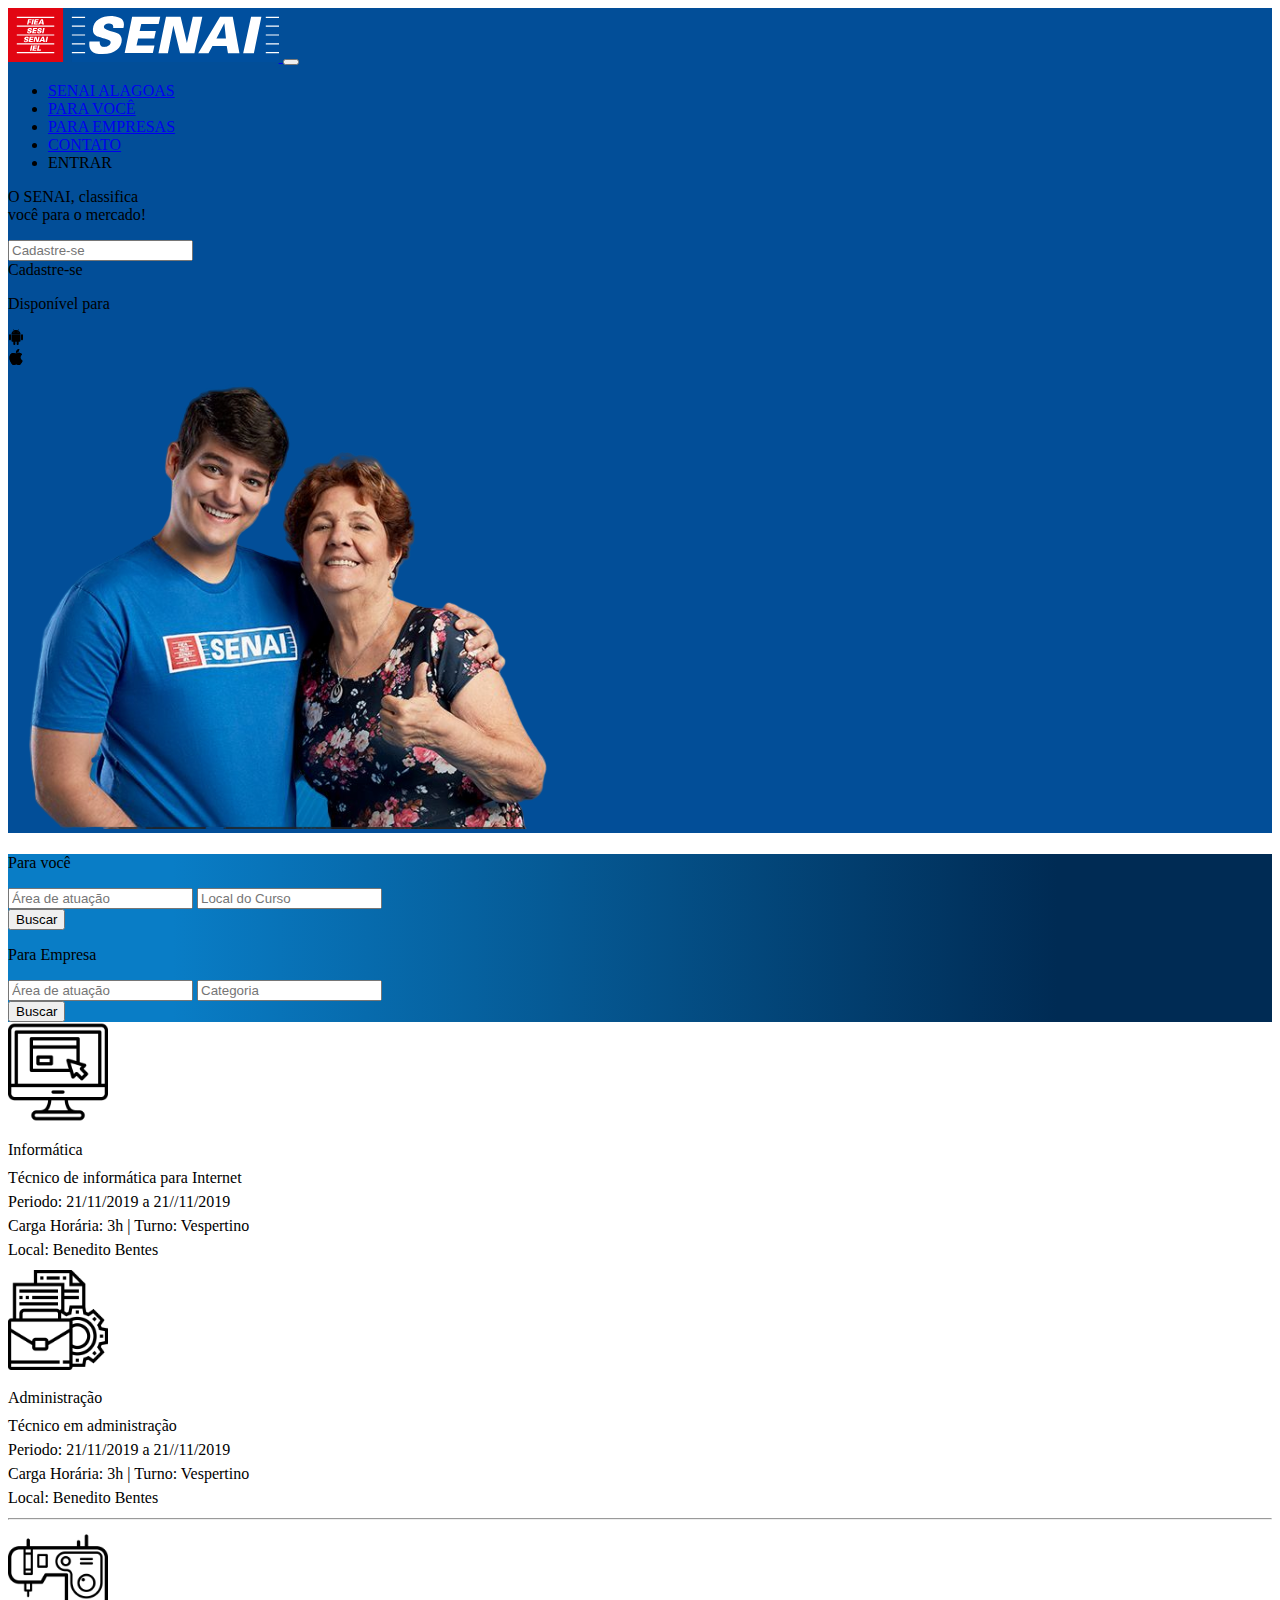
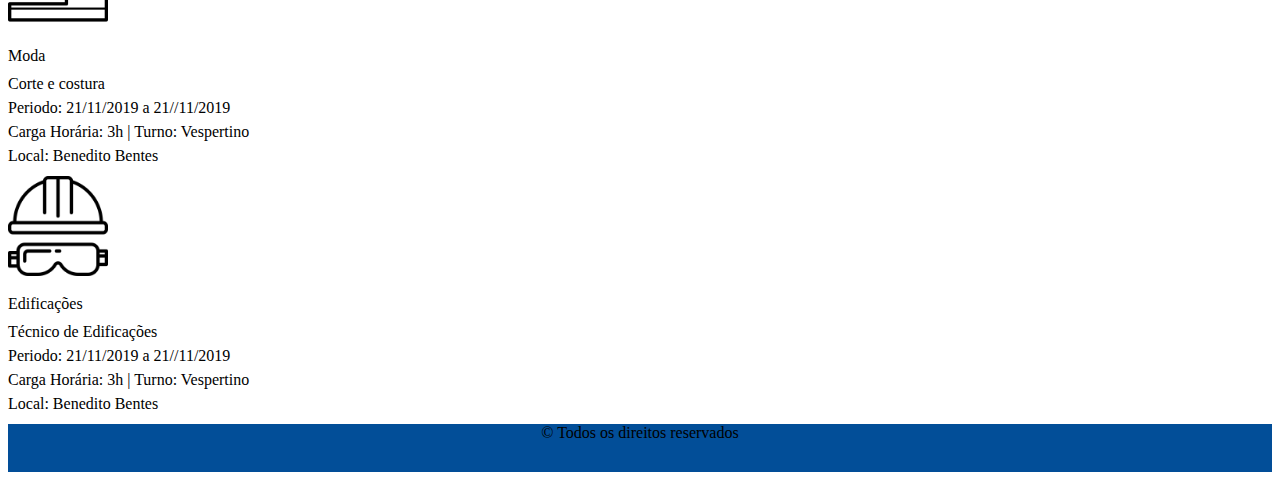
==== desafio-bootstrap5/index.html @ 7aa3f3ab "Add files via upload" ====
<!DOCTYPE html>
<html lang="en">
<head>
    <meta charset="UTF-8">
    <meta http-equiv="X-UA-Compatible" content="IE=edge">
    <meta name="viewport" content="width=device-width, initial-scale=1.0">
    <link href="https://cdn.jsdelivr.net/npm/bootstrap@5.3.0-alpha1/dist/css/bootstrap.min.css" rel="stylesheet" integrity="sha384-GLhlTQ8iRABdZLl6O3oVMWSktQOp6b7In1Zl3/Jr59b6EGGoI1aFkw7cmDA6j6gD" crossorigin="anonymous">
    <script src="https://cdn.jsdelivr.net/npm/bootstrap@5.3.0-alpha1/dist/js/bootstrap.bundle.min.js" integrity="sha384-w76AqPfDkMBDXo30jS1Sgez6pr3x5MlQ1ZAGC+nuZB+EYdgRZgiwxhTBTkF7CXvN" crossorigin="anonymous"></script>
<link rel="shortcut icon" href="logoo.svg" type="image/x-icon">
<title>SENAI</title>
</head>
<body>
    <div style="background-color: #024E98;">
        <div class="container">
            <header>
                <nav class="navbar navbar-expand-lg navbar-dark d-flex">
                    <a href="#" class="m-2 navbar-brand">
                        <img src="./img/logo.svg" alt="" srcset="">
                    </a>
                    <button class="navbar-toggler" data-bs-toggle="collapse" data-bs-target="#nav-principal">
                        <span class="navbar-toggler-icon">

                        </span>
                    </button>
                    <div class="collapse navbar-collapse" id="nav-principal">
                        <ul class="navbar-nav ms-auto d-flex align-items-center text-uppercase">
                            <li class="nav-item">
                                <a href="#" class="m-2 text-light text-decoration-none opacity-75">SENAI ALAGOAS</a>
                            </li>
                            <li class="nav-item">
                                <a href="#" class="m-2 text-light text-decoration-none opacity-75">PARA VOCÊ</a>
                            </li>
                            <li class="nav-item">
                                <a href="#" class="m-2 text-light text-decoration-none opacity-75">PARA EMPRESAS</a>
                            </li>
                            <li class="nav-item">
                                <a href="#" class="m-2 text-light text-decoration-none opacity-75">CONTATO</a>
                            </li>
                            <li class="nav-item">
                                <div class="p-2 m-3 btn btn-outline-light border">ENTRAR</div>
                            </li>
                        </ul>
                    </div>
                </nav>
            </header>
        </div>
        <div class="container d-flex justify-content-between align-items-center flex-wrap">
            <div>
                <p class="text-light fw-bold fs-3">O SENAI, classifica <br> você para o mercado!</p>
                <div class="input-group">
                    <input type="text" class="form-control" placeholder="Cadastre-se" aria-label="inputgruop"
                        aria-describedby="btnGroupAddon">
                    <div class="input-group-text bg-danger text-light border-0" id="btnGroupAddon">Cadastre-se</div>
                </div>
                <div class="mt-2 d-flex align-items-center">
                    <p class="text-light m-1">Disponível para</p>
                    <div class="btn btn text-light border m-1">
                        <svg xmlns="http://www.w3.org/2000/svg" width="16" height="16" fill="currentColor"
                            class="bi bi-android2" viewBox="0 0 16 16">
                            <path
                                d="m10.213 1.471.691-1.26c.046-.083.03-.147-.048-.192-.085-.038-.15-.019-.195.058l-.7 1.27A4.832 4.832 0 0 0 8.005.941c-.688 0-1.34.135-1.956.404l-.7-1.27C5.303 0 5.239-.018 5.154.02c-.078.046-.094.11-.049.193l.691 1.259a4.25 4.25 0 0 0-1.673 1.476A3.697 3.697 0 0 0 3.5 5.02h9c0-.75-.208-1.44-.623-2.072a4.266 4.266 0 0 0-1.664-1.476ZM6.22 3.303a.367.367 0 0 1-.267.11.35.35 0 0 1-.263-.11.366.366 0 0 1-.107-.264.37.37 0 0 1 .107-.265.351.351 0 0 1 .263-.11c.103 0 .193.037.267.11a.36.36 0 0 1 .112.265.36.36 0 0 1-.112.264Zm4.101 0a.351.351 0 0 1-.262.11.366.366 0 0 1-.268-.11.358.358 0 0 1-.112-.264c0-.103.037-.191.112-.265a.367.367 0 0 1 .268-.11c.104 0 .19.037.262.11a.367.367 0 0 1 .107.265c0 .102-.035.19-.107.264ZM3.5 11.77c0 .294.104.544.311.75.208.204.46.307.76.307h.758l.01 2.182c0 .276.097.51.292.703a.961.961 0 0 0 .7.288.973.973 0 0 0 .71-.288.95.95 0 0 0 .292-.703v-2.182h1.343v2.182c0 .276.097.51.292.703a.972.972 0 0 0 .71.288.973.973 0 0 0 .71-.288.95.95 0 0 0 .292-.703v-2.182h.76c.291 0 .54-.103.749-.308.207-.205.311-.455.311-.75V5.365h-9v6.404Zm10.495-6.587a.983.983 0 0 0-.702.278.91.91 0 0 0-.293.685v4.063c0 .271.098.501.293.69a.97.97 0 0 0 .702.284c.28 0 .517-.095.712-.284a.924.924 0 0 0 .293-.69V6.146a.91.91 0 0 0-.293-.685.995.995 0 0 0-.712-.278Zm-12.702.283a.985.985 0 0 1 .712-.283c.273 0 .507.094.702.283a.913.913 0 0 1 .293.68v4.063a.932.932 0 0 1-.288.69.97.97 0 0 1-.707.284.986.986 0 0 1-.712-.284.924.924 0 0 1-.293-.69V6.146c0-.264.098-.491.293-.68Z" />
                        </svg>
                    </div>
                    <div class="btn btn text-light border">
                        <svg xmlns="http://www.w3.org/2000/svg" width="16" height="16" fill="currentColor"
                            class="bi bi-apple" viewBox="0 0 16 16">
                            <path
                                d="M11.182.008C11.148-.03 9.923.023 8.857 1.18c-1.066 1.156-.902 2.482-.878 2.516.024.034 1.52.087 2.475-1.258.955-1.345.762-2.391.728-2.43Zm3.314 11.733c-.048-.096-2.325-1.234-2.113-3.422.212-2.189 1.675-2.789 1.698-2.854.023-.065-.597-.79-1.254-1.157a3.692 3.692 0 0 0-1.563-.434c-.108-.003-.483-.095-1.254.116-.508.139-1.653.589-1.968.607-.316.018-1.256-.522-2.267-.665-.647-.125-1.333.131-1.824.328-.49.196-1.422.754-2.074 2.237-.652 1.482-.311 3.83-.067 4.56.244.729.625 1.924 1.273 2.796.576.984 1.34 1.667 1.659 1.899.319.232 1.219.386 1.843.067.502-.308 1.408-.485 1.766-.472.357.013 1.061.154 1.782.539.571.197 1.111.115 1.652-.105.541-.221 1.324-1.059 2.238-2.758.347-.79.505-1.217.473-1.282Z" />
                            <path
                                d="M11.182.008C11.148-.03 9.923.023 8.857 1.18c-1.066 1.156-.902 2.482-.878 2.516.024.034 1.52.087 2.475-1.258.955-1.345.762-2.391.728-2.43Zm3.314 11.733c-.048-.096-2.325-1.234-2.113-3.422.212-2.189 1.675-2.789 1.698-2.854.023-.065-.597-.79-1.254-1.157a3.692 3.692 0 0 0-1.563-.434c-.108-.003-.483-.095-1.254.116-.508.139-1.653.589-1.968.607-.316.018-1.256-.522-2.267-.665-.647-.125-1.333.131-1.824.328-.49.196-1.422.754-2.074 2.237-.652 1.482-.311 3.83-.067 4.56.244.729.625 1.924 1.273 2.796.576.984 1.34 1.667 1.659 1.899.319.232 1.219.386 1.843.067.502-.308 1.408-.485 1.766-.472.357.013 1.061.154 1.782.539.571.197 1.111.115 1.652-.105.541-.221 1.324-1.059 2.238-2.758.347-.79.505-1.217.473-1.282Z" />
                        </svg>
                    </div>
                </div>
            </div>
            <div>
                <img class="img-fluid" src="./img/pessoas-capa.png" alt="" >
            </div>
        </div>
    </div>
    </div>
    <div class="bg-danger" style="height: 5px;"></div>
    <div class=" d-flex justify-content-around flex-wrap gap-2 pt-3 pb-4" style="background: rgb(9,125,198);
background: linear-gradient(90deg, rgba(9,125,198,1) 13%, rgba(0,43,84,1) 83%);">
        <div class="d-flex flex-column gap-2">
            <p class="fw-bold fs-3 text-light mb-1">Para você</p>
            <div class="d-flex gap-1">
                <input type="text" class="form-control border border-3" placeholder="Área de atuação">
                <input type="text" class="form-control border border-3" placeholder="Local do Curso">
            </div>
            <button class="btn  btn-danger w-25">Buscar</button>
        </div>
        <div class="d-flex flex-column gap-2">
            <p class="fw-bold fs-3 text-light mb-1">Para Empresa</p>
            <div class="d-flex gap-1">
                <input type="text" class="form-control border border-3" placeholder="Área de atuação">
                <input type="text" class="form-control border border-3" placeholder="Categoria">
            </div>
            <button class="btn  btn-danger w-25">Buscar</button>
        </div>
    </div>
    <div class="container">
        <div class="d-flex justify-content-between flex-wrap">
            <div class="d-flex align-items-center  flex-wrap mt-3">
                <div>
                    <img src="./img/img-informatica.png" alt="" srcset="" style="width: 100px;">
                </div>
                <div>
                    <div class="ms-3">
                        <p class="fs-5 fw-medium" style="line-height: 1;">Informática</p>
                    </div>
                    <div class="ms-3">
                        <p class="fw-bold" style="line-height: 0.5;">Técnico de informática para Internet</p>
                        <p style="line-height: 0.5;">Periodo: 21/11/2019 a 21//11/2019</p>
                        <p style="line-height: 0.5;">Carga Horária: 3h | Turno: Vespertino</p>
                        <p style="line-height: 0.5;">Local: Benedito Bentes</p>
                    </div>
                </div>
            </div>

            <div class="d-flex align-items-center flex-wrap mt-3">
                <div>
                    <img src="./img/img-gestao.png" alt="" srcset="" style="width: 100px;">
                </div>
                <div>
                    <div class="ms-3">
                        <p class="fs-5 fw-medium" style="line-height: 1;">Administração</p>
                    </div>
                    <div class="ms-3">
                        <p class="fw-bold" style="line-height: 0.5;">Técnico em administração</p>
                        <p style="line-height: 0.5;">Periodo: 21/11/2019 a 21//11/2019</p>
                        <p style="line-height: 0.5;">Carga Horária: 3h | Turno: Vespertino</p>
                        <p style="line-height: 0.5;">Local: Benedito Bentes</p>
                    </div>
                </div>
            </div>
        </div>

        <hr>

        <div class="d-flex justify-content-between flex-wrap">
            <div class="d-flex align-items-center flex-wrap mt-2">
                <div>
                    <img src="./img/img-costura.png" alt="" srcset="" style="width: 100px;">
                </div>
                <div>
                    <div class="ms-3">
                        <p class="fs-5 fw-medium" style="line-height: 1;">Moda</p>
                    </div>
                    <div class="ms-3">
                        <p class="fw-bold" style="line-height: 0.5;">Corte e costura</p>
                        <p style="line-height: 0.5;">Periodo: 21/11/2019 a 21//11/2019</p>
                        <p style="line-height: 0.5;">Carga Horária: 3h | Turno: Vespertino</p>
                        <p style="line-height: 0.5;">Local: Benedito Bentes</p>
                    </div>
                </div>
            </div>

            <div class="d-flex align-items-center flex-wrap mt-2">
                <div>
                    <img src="./img/img-edificacoes.png" alt="" srcset="" style="width: 100px;">
                </div>
                <div>
                    <div class="ms-3">
                        <p class="fs-5 fw-medium" style="line-height: 1;">Edificações</p>
                    </div>
                    <div class="ms-3">
                        <p class="fw-bold" style="line-height: 0.5;">Técnico de Edificações</p>
                        <p style="line-height: 0.5;">Periodo: 21/11/2019 a 21//11/2019</p>
                        <p style="line-height: 0.5;">Carga Horária: 3h | Turno: Vespertino</p>
                        <p style="line-height: 0.5;">Local: Benedito Bentes</p>
                    </div>
                </div>
            </div>
        </div>
    </div>

    <footer class="pt-4" style="background-color: #024E98; text-align: center; height: 3rem;">
        <p class="text-light">© Todos os direitos reservados</p>
    </footer>

</body>
</html>
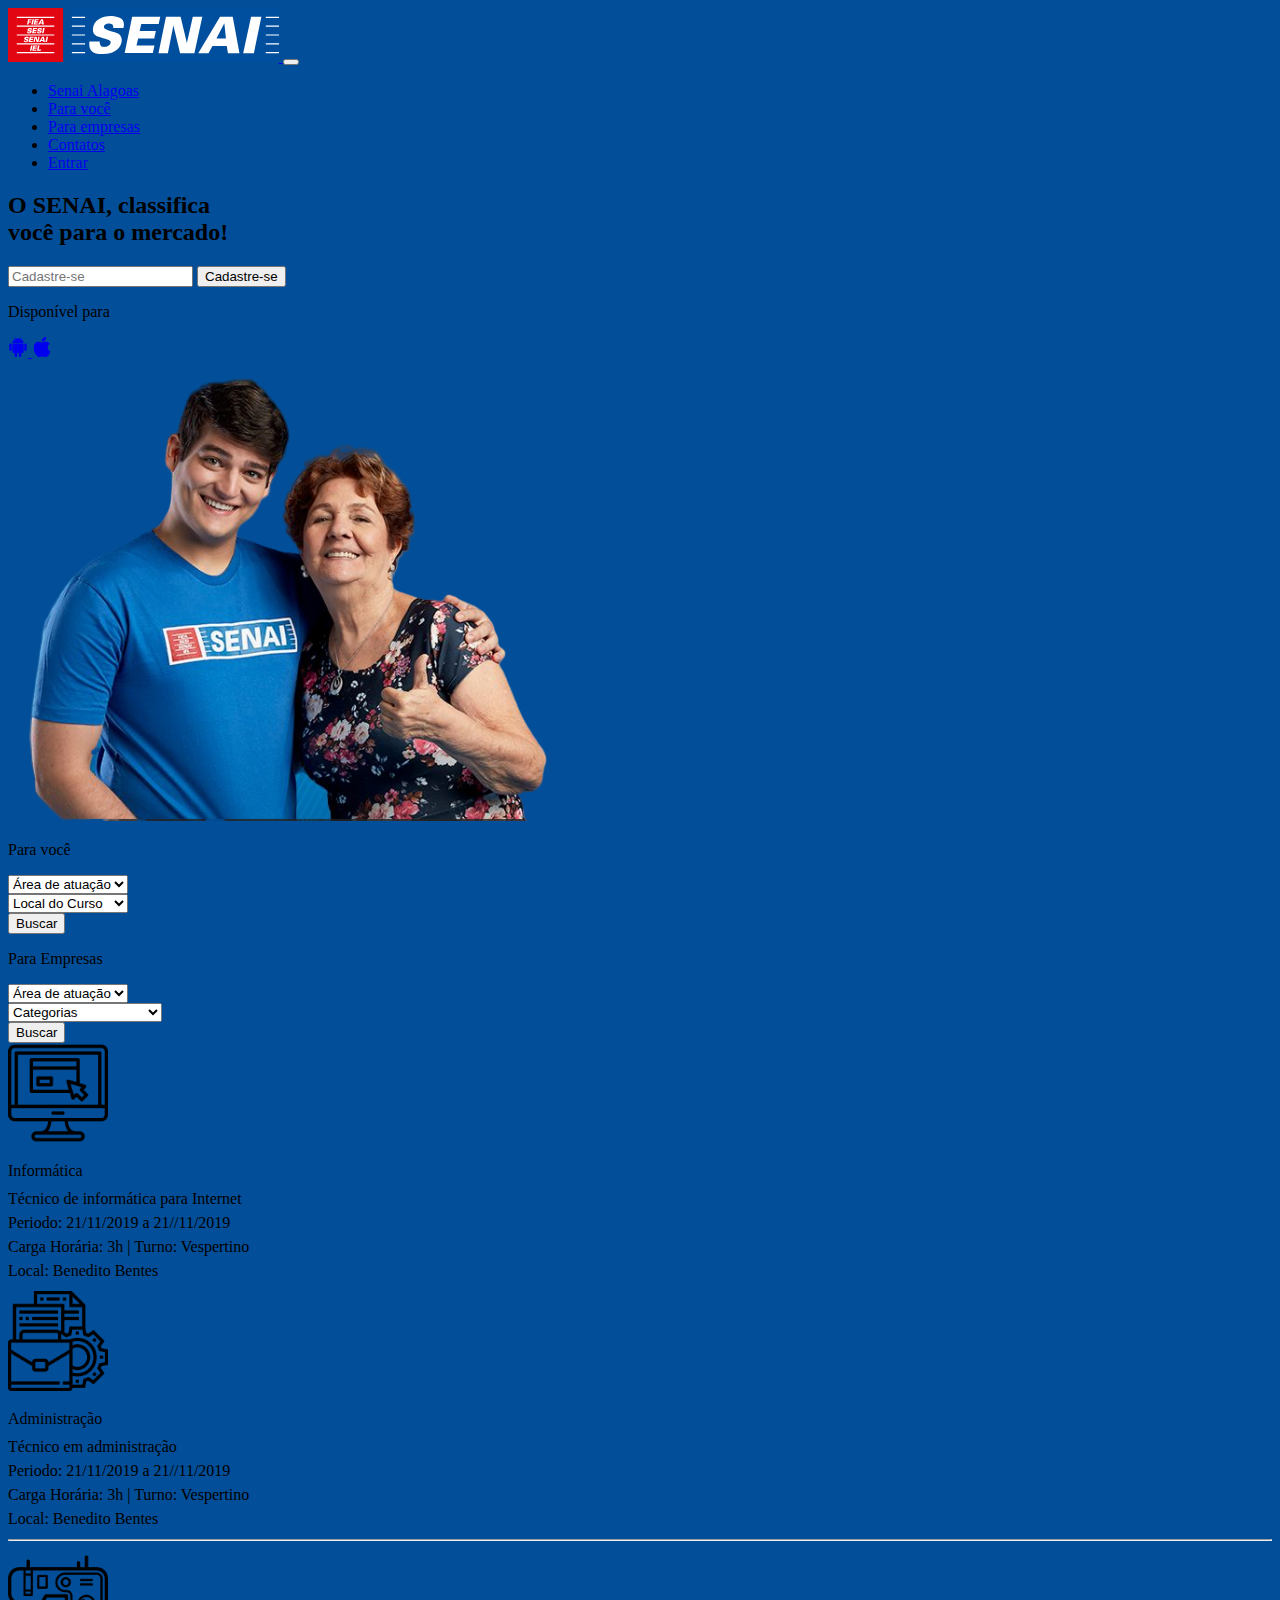
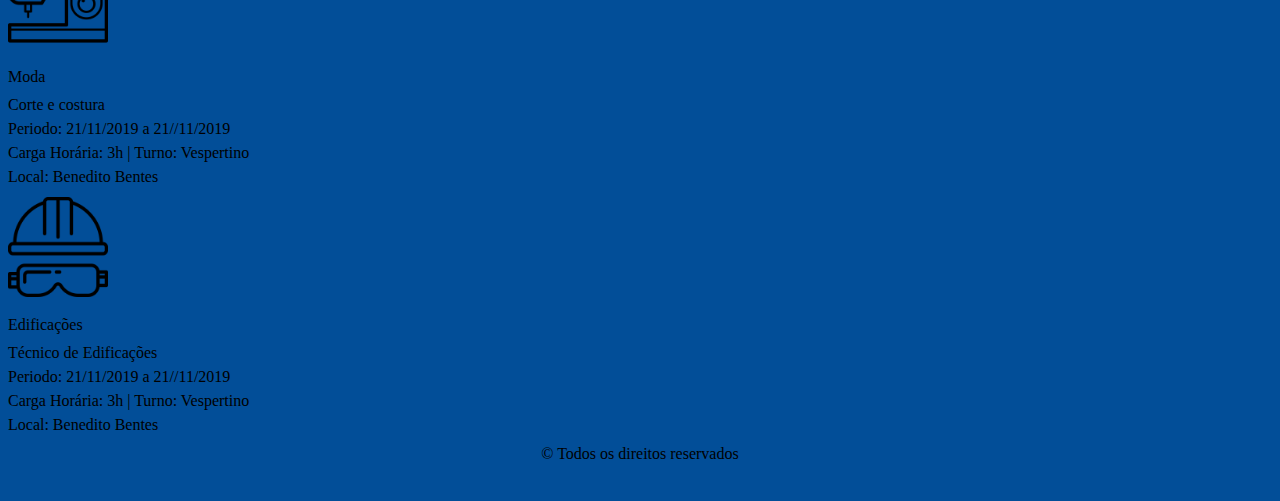
==== commit f7c6f95e: "Add files via upload" ====
--- a/desafio-bootstrap5/index.html
+++ b/desafio-bootstrap5/index.html
@@ -6,70 +6,76 @@
     <meta name="viewport" content="width=device-width, initial-scale=1.0">
     <link href="https://cdn.jsdelivr.net/npm/bootstrap@5.3.0-alpha1/dist/css/bootstrap.min.css" rel="stylesheet" integrity="sha384-GLhlTQ8iRABdZLl6O3oVMWSktQOp6b7In1Zl3/Jr59b6EGGoI1aFkw7cmDA6j6gD" crossorigin="anonymous">
     <script src="https://cdn.jsdelivr.net/npm/bootstrap@5.3.0-alpha1/dist/js/bootstrap.bundle.min.js" integrity="sha384-w76AqPfDkMBDXo30jS1Sgez6pr3x5MlQ1ZAGC+nuZB+EYdgRZgiwxhTBTkF7CXvN" crossorigin="anonymous"></script>
+    <link rel="stylesheet" href="./CSS/style.css">
 <link rel="shortcut icon" href="logoo.svg" type="image/x-icon">
 <title>SENAI</title>
 </head>
-<body>
-    <div style="background-color: #024E98;">
+<body style="background-color: #024E98;">
+    <div>
         <div class="container">
             <header>
-                <nav class="navbar navbar-expand-lg navbar-dark d-flex">
-                    <a href="#" class="m-2 navbar-brand">
-                        <img src="./img/logo.svg" alt="" srcset="">
-                    </a>
-                    <button class="navbar-toggler" data-bs-toggle="collapse" data-bs-target="#nav-principal">
-                        <span class="navbar-toggler-icon">
-
-                        </span>
-                    </button>
-                    <div class="collapse navbar-collapse" id="nav-principal">
+                <nav class="navbar navbar-expand-lg navbar-dark">
+                <div class="container d-flex">
+                        <a href="#" class="nav-brand">
+                            <img src="./img/logo.svg" alt="logo do senai">
+                        </a>
+                        <button class="navbar-toggler" data-bs-toggle="collapse" data-bs-target="#nav-principal">
+                            <span class="navbar-toggler-icon"></span>
+                        </button>
+                <div class="collapse navbar-collapse" id="nav-principal">
                         <ul class="navbar-nav ms-auto d-flex align-items-center text-uppercase">
                             <li class="nav-item">
-                                <a href="#" class="m-2 text-light text-decoration-none opacity-75">SENAI ALAGOAS</a>
-                            </li>
-                            <li class="nav-item">
-                                <a href="#" class="m-2 text-light text-decoration-none opacity-75">PARA VOCÊ</a>
-                            </li>
-                            <li class="nav-item">
-                                <a href="#" class="m-2 text-light text-decoration-none opacity-75">PARA EMPRESAS</a>
-                            </li>
-                            <li class="nav-item">
-                                <a href="#" class="m-2 text-light text-decoration-none opacity-75">CONTATO</a>
-                            </li>
-                            <li class="nav-item">
-                                <div class="p-2 m-3 btn btn-outline-light border">ENTRAR</div>
+                                <a href="#" class="nav-link ">Senai Alagoas</a>
+                            </li>
+        
+                            <li class="nav-item">
+                                <a href="#" class="nav-link ">Para você</a>
+                            </li>
+        
+                            <li class="nav-item">
+                                <a href="#" class="nav-link ">Para empresas</a>
+                            </li>
+        
+                            <li class="nav-item">
+                                <a href="#" class="nav-link ">Contatos</a>
+                            </li>
+        
+                            <li class="nav-link">
+                                <a href="#" class="btn btn-outline-light ml-4">Entrar</a>
                             </li>
                         </ul>
-                    </div>
-                </nav>
+                    </div>        
+                </div>
+            </nav>
             </header>
-        </div>
+        
         <div class="container d-flex justify-content-between align-items-center flex-wrap">
             <div>
-                <p class="text-light fw-bold fs-3">O SENAI, classifica <br> você para o mercado!</p>
-                <div class="input-group">
-                    <input type="text" class="form-control" placeholder="Cadastre-se" aria-label="inputgruop"
-                        aria-describedby="btnGroupAddon">
-                    <div class="input-group-text bg-danger text-light border-0" id="btnGroupAddon">Cadastre-se</div>
-                </div>
-                <div class="mt-2 d-flex align-items-center">
-                    <p class="text-light m-1">Disponível para</p>
-                    <div class="btn btn text-light border m-1">
-                        <svg xmlns="http://www.w3.org/2000/svg" width="16" height="16" fill="currentColor"
-                            class="bi bi-android2" viewBox="0 0 16 16">
-                            <path
-                                d="m10.213 1.471.691-1.26c.046-.083.03-.147-.048-.192-.085-.038-.15-.019-.195.058l-.7 1.27A4.832 4.832 0 0 0 8.005.941c-.688 0-1.34.135-1.956.404l-.7-1.27C5.303 0 5.239-.018 5.154.02c-.078.046-.094.11-.049.193l.691 1.259a4.25 4.25 0 0 0-1.673 1.476A3.697 3.697 0 0 0 3.5 5.02h9c0-.75-.208-1.44-.623-2.072a4.266 4.266 0 0 0-1.664-1.476ZM6.22 3.303a.367.367 0 0 1-.267.11.35.35 0 0 1-.263-.11.366.366 0 0 1-.107-.264.37.37 0 0 1 .107-.265.351.351 0 0 1 .263-.11c.103 0 .193.037.267.11a.36.36 0 0 1 .112.265.36.36 0 0 1-.112.264Zm4.101 0a.351.351 0 0 1-.262.11.366.366 0 0 1-.268-.11.358.358 0 0 1-.112-.264c0-.103.037-.191.112-.265a.367.367 0 0 1 .268-.11c.104 0 .19.037.262.11a.367.367 0 0 1 .107.265c0 .102-.035.19-.107.264ZM3.5 11.77c0 .294.104.544.311.75.208.204.46.307.76.307h.758l.01 2.182c0 .276.097.51.292.703a.961.961 0 0 0 .7.288.973.973 0 0 0 .71-.288.95.95 0 0 0 .292-.703v-2.182h1.343v2.182c0 .276.097.51.292.703a.972.972 0 0 0 .71.288.973.973 0 0 0 .71-.288.95.95 0 0 0 .292-.703v-2.182h.76c.291 0 .54-.103.749-.308.207-.205.311-.455.311-.75V5.365h-9v6.404Zm10.495-6.587a.983.983 0 0 0-.702.278.91.91 0 0 0-.293.685v4.063c0 .271.098.501.293.69a.97.97 0 0 0 .702.284c.28 0 .517-.095.712-.284a.924.924 0 0 0 .293-.69V6.146a.91.91 0 0 0-.293-.685.995.995 0 0 0-.712-.278Zm-12.702.283a.985.985 0 0 1 .712-.283c.273 0 .507.094.702.283a.913.913 0 0 1 .293.68v4.063a.932.932 0 0 1-.288.69.97.97 0 0 1-.707.284.986.986 0 0 1-.712-.284.924.924 0 0 1-.293-.69V6.146c0-.264.098-.491.293-.68Z" />
-                        </svg>
-                    </div>
-                    <div class="btn btn text-light border">
-                        <svg xmlns="http://www.w3.org/2000/svg" width="16" height="16" fill="currentColor"
-                            class="bi bi-apple" viewBox="0 0 16 16">
-                            <path
-                                d="M11.182.008C11.148-.03 9.923.023 8.857 1.18c-1.066 1.156-.902 2.482-.878 2.516.024.034 1.52.087 2.475-1.258.955-1.345.762-2.391.728-2.43Zm3.314 11.733c-.048-.096-2.325-1.234-2.113-3.422.212-2.189 1.675-2.789 1.698-2.854.023-.065-.597-.79-1.254-1.157a3.692 3.692 0 0 0-1.563-.434c-.108-.003-.483-.095-1.254.116-.508.139-1.653.589-1.968.607-.316.018-1.256-.522-2.267-.665-.647-.125-1.333.131-1.824.328-.49.196-1.422.754-2.074 2.237-.652 1.482-.311 3.83-.067 4.56.244.729.625 1.924 1.273 2.796.576.984 1.34 1.667 1.659 1.899.319.232 1.219.386 1.843.067.502-.308 1.408-.485 1.766-.472.357.013 1.061.154 1.782.539.571.197 1.111.115 1.652-.105.541-.221 1.324-1.059 2.238-2.758.347-.79.505-1.217.473-1.282Z" />
-                            <path
-                                d="M11.182.008C11.148-.03 9.923.023 8.857 1.18c-1.066 1.156-.902 2.482-.878 2.516.024.034 1.52.087 2.475-1.258.955-1.345.762-2.391.728-2.43Zm3.314 11.733c-.048-.096-2.325-1.234-2.113-3.422.212-2.189 1.675-2.789 1.698-2.854.023-.065-.597-.79-1.254-1.157a3.692 3.692 0 0 0-1.563-.434c-.108-.003-.483-.095-1.254.116-.508.139-1.653.589-1.968.607-.316.018-1.256-.522-2.267-.665-.647-.125-1.333.131-1.824.328-.49.196-1.422.754-2.074 2.237-.652 1.482-.311 3.83-.067 4.56.244.729.625 1.924 1.273 2.796.576.984 1.34 1.667 1.659 1.899.319.232 1.219.386 1.843.067.502-.308 1.408-.485 1.766-.472.357.013 1.061.154 1.782.539.571.197 1.111.115 1.652-.105.541-.221 1.324-1.059 2.238-2.758.347-.79.505-1.217.473-1.282Z" />
-                        </svg>
-                    </div>
+                <h2 class="text-light">O SENAI, classifica <br> você para o mercado!</h2>
+                <form>
+                <div class="input-group input-group-lg mb-3">
+                    <input type="text" class="form-control" placeholder="Cadastre-se" aria-label="Cadastre-se" aria-describedby="button-addon2">
+                    <button class="btn btn-danger px-4" type="button" id="button-addon2">Cadastre-se</button>
+                </div>
+                </form>
+                <div class="ml-2 gap-1 d-flex align-items-center">
+                    <p class="text-light mt-2">Disponível para</p>
+                    <a href="#" class="btn btn-outline-light">
+                        <svg xmlns="http://www.w3.org/2000/svg" width="20" height="20" fill="currentColor"
+                        class="bi bi-android2" viewBox="0 0 16 16">
+                        <path
+                          d="m10.213 1.471.691-1.26c.046-.083.03-.147-.048-.192-.085-.038-.15-.019-.195.058l-.7 1.27A4.832 4.832 0 0 0 8.005.941c-.688 0-1.34.135-1.956.404l-.7-1.27C5.303 0 5.239-.018 5.154.02c-.078.046-.094.11-.049.193l.691 1.259a4.25 4.25 0 0 0-1.673 1.476A3.697 3.697 0 0 0 3.5 5.02h9c0-.75-.208-1.44-.623-2.072a4.266 4.266 0 0 0-1.664-1.476ZM6.22 3.303a.367.367 0 0 1-.267.11.35.35 0 0 1-.263-.11.366.366 0 0 1-.107-.264.37.37 0 0 1 .107-.265.351.351 0 0 1 .263-.11c.103 0 .193.037.267.11a.36.36 0 0 1 .112.265.36.36 0 0 1-.112.264Zm4.101 0a.351.351 0 0 1-.262.11.366.366 0 0 1-.268-.11.358.358 0 0 1-.112-.264c0-.103.037-.191.112-.265a.367.367 0 0 1 .268-.11c.104 0 .19.037.262.11a.367.367 0 0 1 .107.265c0 .102-.035.19-.107.264ZM3.5 11.77c0 .294.104.544.311.75.208.204.46.307.76.307h.758l.01 2.182c0 .276.097.51.292.703a.961.961 0 0 0 .7.288.973.973 0 0 0 .71-.288.95.95 0 0 0 .292-.703v-2.182h1.343v2.182c0 .276.097.51.292.703a.972.972 0 0 0 .71.288.973.973 0 0 0 .71-.288.95.95 0 0 0 .292-.703v-2.182h.76c.291 0 .54-.103.749-.308.207-.205.311-.455.311-.75V5.365h-9v6.404Zm10.495-6.587a.983.983 0 0 0-.702.278.91.91 0 0 0-.293.685v4.063c0 .271.098.501.293.69a.97.97 0 0 0 .702.284c.28 0 .517-.095.712-.284a.924.924 0 0 0 .293-.69V6.146a.91.91 0 0 0-.293-.685.995.995 0 0 0-.712-.278Zm-12.702.283a.985.985 0 0 1 .712-.283c.273 0 .507.094.702.283a.913.913 0 0 1 .293.68v4.063a.932.932 0 0 1-.288.69.97.97 0 0 1-.707.284.986.986 0 0 1-.712-.284.924.924 0 0 1-.293-.69V6.146c0-.264.098-.491.293-.68Z" />
+                      </svg>
+                    </a>
+                    <a href="#" class="btn btn-outline-light">
+                        <svg xmlns="http://www.w3.org/2000/svg" width="20" height="20" fill="currentColor" class="bi bi-apple"
+                        viewBox="0 0 16 16">
+                        <path
+                          d="M11.182.008C11.148-.03 9.923.023 8.857 1.18c-1.066 1.156-.902 2.482-.878 2.516.024.034 1.52.087 2.475-1.258.955-1.345.762-2.391.728-2.43Zm3.314 11.733c-.048-.096-2.325-1.234-2.113-3.422.212-2.189 1.675-2.789 1.698-2.854.023-.065-.597-.79-1.254-1.157a3.692 3.692 0 0 0-1.563-.434c-.108-.003-.483-.095-1.254.116-.508.139-1.653.589-1.968.607-.316.018-1.256-.522-2.267-.665-.647-.125-1.333.131-1.824.328-.49.196-1.422.754-2.074 2.237-.652 1.482-.311 3.83-.067 4.56.244.729.625 1.924 1.273 2.796.576.984 1.34 1.667 1.659 1.899.319.232 1.219.386 1.843.067.502-.308 1.408-.485 1.766-.472.357.013 1.061.154 1.782.539.571.197 1.111.115 1.652-.105.541-.221 1.324-1.059 2.238-2.758.347-.79.505-1.217.473-1.282Z" />
+                        <path
+                          d="M11.182.008C11.148-.03 9.923.023 8.857 1.18c-1.066 1.156-.902 2.482-.878 2.516.024.034 1.52.087 2.475-1.258.955-1.345.762-2.391.728-2.43Zm3.314 11.733c-.048-.096-2.325-1.234-2.113-3.422.212-2.189 1.675-2.789 1.698-2.854.023-.065-.597-.79-1.254-1.157a3.692 3.692 0 0 0-1.563-.434c-.108-.003-.483-.095-1.254.116-.508.139-1.653.589-1.968.607-.316.018-1.256-.522-2.267-.665-.647-.125-1.333.131-1.824.328-.49.196-1.422.754-2.074 2.237-.652 1.482-.311 3.83-.067 4.56.244.729.625 1.924 1.273 2.796.576.984 1.34 1.667 1.659 1.899.319.232 1.219.386 1.843.067.502-.308 1.408-.485 1.766-.472.357.013 1.061.154 1.782.539.571.197 1.111.115 1.652-.105.541-.221 1.324-1.059 2.238-2.758.347-.79.505-1.217.473-1.282Z" />
+                      </svg>
+                    </a>
                 </div>
             </div>
             <div>
@@ -78,105 +84,158 @@
         </div>
     </div>
     </div>
-    <div class="bg-danger" style="height: 5px;"></div>
-    <div class=" d-flex justify-content-around flex-wrap gap-2 pt-3 pb-4" style="background: rgb(9,125,198);
-background: linear-gradient(90deg, rgba(9,125,198,1) 13%, rgba(0,43,84,1) 83%);">
-        <div class="d-flex flex-column gap-2">
-            <p class="fw-bold fs-3 text-light mb-1">Para você</p>
-            <div class="d-flex gap-1">
-                <input type="text" class="form-control border border-3" placeholder="Área de atuação">
-                <input type="text" class="form-control border border-3" placeholder="Local do Curso">
-            </div>
-            <button class="btn  btn-danger w-25">Buscar</button>
+
+    <main>
+        <article class="degrade pesquisa border-top border-danger border-4 text-white">
+            <div class="container">
+                <section class="row">
+                    <article class="col-sm-6 azul-claro">
+                        <div class="my-4">
+                            <p class="h2">Para você</p>
+                            <form>
+                                <section class="form-row d-flex flex-wrap gap-2">
+                                    <article class="col">
+                                        <div class="form-group">
+                                            <select class="form-control form-control-lg border-none">
+                                                <option>Área de atuação</option>
+                                                <option>Alimentos</option>
+                                                <option>Informática</option>
+                                                <option>Gestão</option>
+                                                <option>Edificações</option>
+                                            </select>
+                                        </div>
+                                    </article>
+                                    <article class="col">
+                                        <div class="form-group">
+                                            <select class="form-control form-control-lg border-none">
+                                                <option>Local do Curso</option>
+                                                <option>Benedito Bentes</option>
+                                                <option>Gustavo Paiva</option>
+                                                <option>Polo Industrial</option>
+                                                <option>Arapiraca</option>
+                                            </select>
+                                        </div>
+                                    </article>
+                                </section>
+                                <button class="btn btn-danger mt-2 w-25">Buscar</button>                           
+                            </form>
+                        </div>
+                    </article>
+                    <article class="col-sm-6">
+                        <div class="my-4">
+                            <p class="h2">Para Empresas</p>
+                            <form>
+                                <section class="form-row d-flex flex-wrap gap-2">
+                                    <article class="col-6">
+                                        <div class="form-group">
+                                            <select class="form-control form-control-lg border-none">
+                                                <option>Área de atuação</option>
+                                                <option>Alimentos</option>
+                                                <option>Informática</option>
+                                                <option>Gestão</option>
+                                                <option>Edificações</option>
+                                            </select>
+                                        </div>
+                                    </article>
+                                    <article class="col">
+                                        <div class="form-group">
+                                            <select class="form-control form-control-lg border-none">
+                                                <option>Categorias</option>
+                                                <option>Educação Profissional</option>
+                                                <option>Consultorias</option>
+                                            </select>
+                                        </div>
+                                    </article>
+                                </section>
+                                <button class="btn btn-danger mt-2 w-25">Buscar</button>
+                            </form>
+                        </div>
+                    </article>
+                </section>
+            </div>
+        </article>
+    </main>
+
+    <div class="container-fluid bg-light">
+        <div class="container d-flex justify-content-between flex-wrap">
+            <div class="d-flex align-items-start  flex-wrap mt-3">
+                <div>
+                    <img src="./img/img-informatica.png" alt="" srcset="" style="width: 100px;">
+                </div>
+                <div>
+                    <div class="ms-3">
+                        <p class="fs-5 fw-medium" style="line-height: 1;">Informática</p>
+                    </div>
+                    <div class="ms-3">
+                        <p class="fw-bold" style="line-height: 0.5;">Técnico de informática para Internet</p>
+                        <p style="line-height: 0.5;">Periodo: 21/11/2019 a 21//11/2019</p>
+                        <p style="line-height: 0.5;">Carga Horária: 3h | Turno: Vespertino</p>
+                        <p style="line-height: 0.5;">Local: Benedito Bentes</p>
+                    </div>
+                </div>
+            </div>
+
+            <div class="d-flex align-items-center flex-wrap mt-3">
+                <div>
+                    <img src="./img/img-gestao.png" alt="" srcset="" style="width: 100px;">
+                </div>
+                <div>
+                    <div class="ms-3">
+                        <p class="fs-5 fw-medium" style="line-height: 1;">Administração</p>
+                    </div>
+                    <div class="ms-3">
+                        <p class="fw-bold" style="line-height: 0.5;">Técnico em administração</p>
+                        <p style="line-height: 0.5;">Periodo: 21/11/2019 a 21//11/2019</p>
+                        <p style="line-height: 0.5;">Carga Horária: 3h | Turno: Vespertino</p>
+                        <p style="line-height: 0.5;">Local: Benedito Bentes</p>
+                    </div>
+                </div>
+            </div>
         </div>
-        <div class="d-flex flex-column gap-2">
-            <p class="fw-bold fs-3 text-light mb-1">Para Empresa</p>
-            <div class="d-flex gap-1">
-                <input type="text" class="form-control border border-3" placeholder="Área de atuação">
-                <input type="text" class="form-control border border-3" placeholder="Categoria">
-            </div>
-            <button class="btn  btn-danger w-25">Buscar</button>
+
+        <hr>
+
+        <div class="container d-flex justify-content-between flex-wrap">
+            <div class="d-flex align-items-center flex-wrap mt-2">
+                <div>
+                    <img src="./img/img-costura.png" alt="" srcset="" style="width: 100px;">
+                </div>
+                <div>
+                    <div class="ms-3">
+                        <p class="fs-5 fw-medium" style="line-height: 1;">Moda</p>
+                    </div>
+                    <div class="ms-3">
+                        <p class="fw-bold" style="line-height: 0.5;">Corte e costura</p>
+                        <p style="line-height: 0.5;">Periodo: 21/11/2019 a 21//11/2019</p>
+                        <p style="line-height: 0.5;">Carga Horária: 3h | Turno: Vespertino</p>
+                        <p style="line-height: 0.5;">Local: Benedito Bentes</p>
+                    </div>
+                </div>
+            </div>
+
+            <div class="d-flex align-items-center flex-wrap mt-2">
+                <div>
+                    <img src="./img/img-edificacoes.png" alt="" srcset="" style="width: 100px;">
+                </div>
+                <div>
+                    <div class="ms-3">
+                        <p class="fs-5 fw-medium" style="line-height: 1;">Edificações</p>
+                    </div>
+                    <div class="ms-3">
+                        <p class="fw-bold" style="line-height: 0.5;">Técnico de Edificações</p>
+                        <p style="line-height: 0.5;">Periodo: 21/11/2019 a 21//11/2019</p>
+                        <p style="line-height: 0.5;">Carga Horária: 3h | Turno: Vespertino</p>
+                        <p style="line-height: 0.5;">Local: Benedito Bentes</p>
+                    </div>
+                </div>
+            </div>
         </div>
     </div>
-    <div class="container">
-        <div class="d-flex justify-content-between flex-wrap">
-            <div class="d-flex align-items-center  flex-wrap mt-3">
-                <div>
-                    <img src="./img/img-informatica.png" alt="" srcset="" style="width: 100px;">
-                </div>
-                <div>
-                    <div class="ms-3">
-                        <p class="fs-5 fw-medium" style="line-height: 1;">Informática</p>
-                    </div>
-                    <div class="ms-3">
-                        <p class="fw-bold" style="line-height: 0.5;">Técnico de informática para Internet</p>
-                        <p style="line-height: 0.5;">Periodo: 21/11/2019 a 21//11/2019</p>
-                        <p style="line-height: 0.5;">Carga Horária: 3h | Turno: Vespertino</p>
-                        <p style="line-height: 0.5;">Local: Benedito Bentes</p>
-                    </div>
-                </div>
-            </div>
-
-            <div class="d-flex align-items-center flex-wrap mt-3">
-                <div>
-                    <img src="./img/img-gestao.png" alt="" srcset="" style="width: 100px;">
-                </div>
-                <div>
-                    <div class="ms-3">
-                        <p class="fs-5 fw-medium" style="line-height: 1;">Administração</p>
-                    </div>
-                    <div class="ms-3">
-                        <p class="fw-bold" style="line-height: 0.5;">Técnico em administração</p>
-                        <p style="line-height: 0.5;">Periodo: 21/11/2019 a 21//11/2019</p>
-                        <p style="line-height: 0.5;">Carga Horária: 3h | Turno: Vespertino</p>
-                        <p style="line-height: 0.5;">Local: Benedito Bentes</p>
-                    </div>
-                </div>
-            </div>
-        </div>
-
-        <hr>
-
-        <div class="d-flex justify-content-between flex-wrap">
-            <div class="d-flex align-items-center flex-wrap mt-2">
-                <div>
-                    <img src="./img/img-costura.png" alt="" srcset="" style="width: 100px;">
-                </div>
-                <div>
-                    <div class="ms-3">
-                        <p class="fs-5 fw-medium" style="line-height: 1;">Moda</p>
-                    </div>
-                    <div class="ms-3">
-                        <p class="fw-bold" style="line-height: 0.5;">Corte e costura</p>
-                        <p style="line-height: 0.5;">Periodo: 21/11/2019 a 21//11/2019</p>
-                        <p style="line-height: 0.5;">Carga Horária: 3h | Turno: Vespertino</p>
-                        <p style="line-height: 0.5;">Local: Benedito Bentes</p>
-                    </div>
-                </div>
-            </div>
-
-            <div class="d-flex align-items-center flex-wrap mt-2">
-                <div>
-                    <img src="./img/img-edificacoes.png" alt="" srcset="" style="width: 100px;">
-                </div>
-                <div>
-                    <div class="ms-3">
-                        <p class="fs-5 fw-medium" style="line-height: 1;">Edificações</p>
-                    </div>
-                    <div class="ms-3">
-                        <p class="fw-bold" style="line-height: 0.5;">Técnico de Edificações</p>
-                        <p style="line-height: 0.5;">Periodo: 21/11/2019 a 21//11/2019</p>
-                        <p style="line-height: 0.5;">Carga Horária: 3h | Turno: Vespertino</p>
-                        <p style="line-height: 0.5;">Local: Benedito Bentes</p>
-                    </div>
-                </div>
-            </div>
-        </div>
-    </div>
+
 
     <footer class="pt-4" style="background-color: #024E98; text-align: center; height: 3rem;">
         <p class="text-light">© Todos os direitos reservados</p>
     </footer>
 
 </body>
-</html>+</html>
